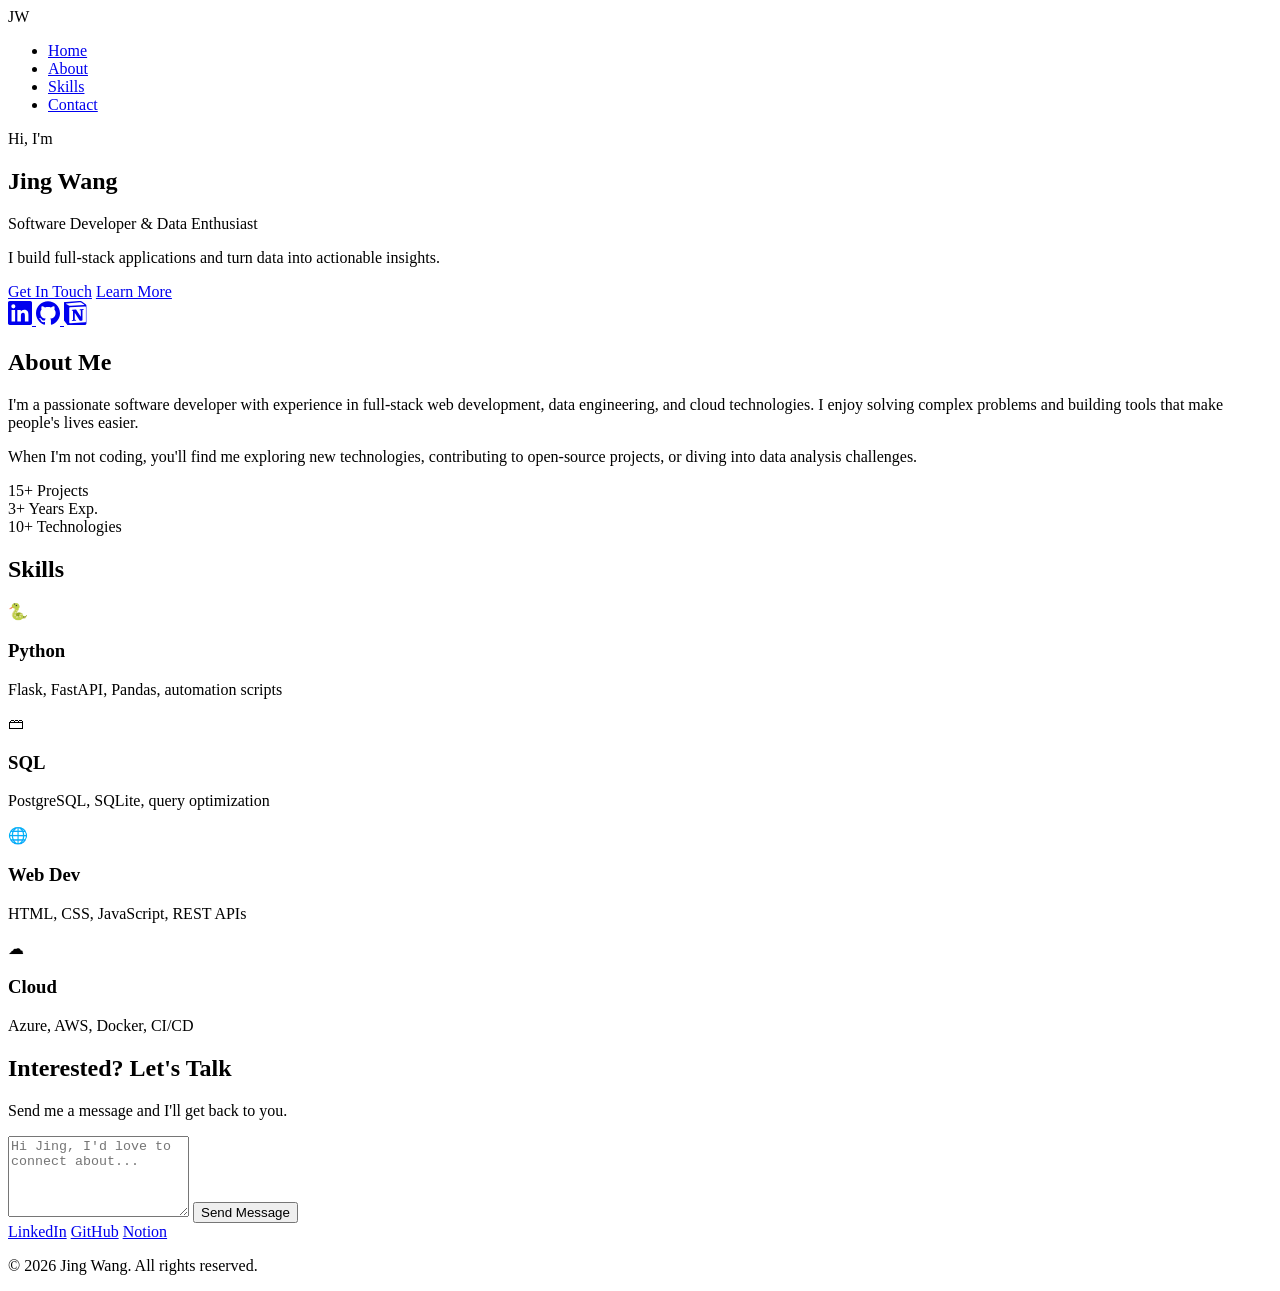
==== static/index.html @ 8b3ffada "Initial commit: Flask portfolio with PostgreSQL + Redis" ====
<!DOCTYPE html>
<html lang="en">
<head>
  <meta charset="UTF-8">
  <meta name="viewport" content="width=device-width, initial-scale=1.0">
  <title>Jing Wang – Portfolio</title>
  <link rel="stylesheet" href="/style.css">
</head>
<body>
  <header>
    <nav>
      <div class="logo">JW</div>
      <ul class="nav-links">
        <li><a href="#home" data-track="nav-home">Home</a></li>
        <li><a href="#about" data-track="nav-about">About</a></li>
        <li><a href="#skills" data-track="nav-skills">Skills</a></li>
        <li><a href="#contact" data-track="nav-contact">Contact</a></li>
      </ul>
    </nav>
  </header>

  <!-- Hero -->
  <section id="home" class="hero">
    <div class="hero-content">
      <p class="hero-greeting">Hi, I'm</p>
      <h1>Jing Wang</h1>
      <p class="hero-role">Software Developer &amp; Data Enthusiast</p>
      <p class="hero-desc">I build full-stack applications and turn data into actionable insights.</p>
      <div class="hero-actions">
        <a href="#contact" class="btn" data-track="hero-contact">Get In Touch</a>
        <a href="#about" class="btn btn-outline" data-track="hero-about">Learn More</a>
      </div>
      <div class="social-links">
        <a href="https://linkedin.com/in/fake-jingwang" target="_blank" rel="noopener" data-track="social-linkedin" title="LinkedIn">
          <svg width="24" height="24" viewBox="0 0 24 24" fill="currentColor"><path d="M20.447 20.452h-3.554v-5.569c0-1.328-.027-3.037-1.852-3.037-1.853 0-2.136 1.445-2.136 2.939v5.667H9.351V9h3.414v1.561h.046c.477-.9 1.637-1.85 3.37-1.85 3.601 0 4.267 2.37 4.267 5.455v6.286zM5.337 7.433a2.062 2.062 0 01-2.063-2.065 2.064 2.064 0 112.063 2.065zm1.782 13.019H3.555V9h3.564v11.452zM22.225 0H1.771C.792 0 0 .774 0 1.729v20.542C0 23.227.792 24 1.771 24h20.451C23.2 24 24 23.227 24 22.271V1.729C24 .774 23.2 0 22.222 0h.003z"/></svg>
        </a>
        <a href="https://github.com/fake-jingwang" target="_blank" rel="noopener" data-track="social-github" title="GitHub">
          <svg width="24" height="24" viewBox="0 0 24 24" fill="currentColor"><path d="M12 .297c-6.63 0-12 5.373-12 12 0 5.303 3.438 9.8 8.205 11.385.6.113.82-.258.82-.577 0-.285-.01-1.04-.015-2.04-3.338.724-4.042-1.61-4.042-1.61C4.422 18.07 3.633 17.7 3.633 17.7c-1.087-.744.084-.729.084-.729 1.205.084 1.838 1.236 1.838 1.236 1.07 1.835 2.809 1.305 3.495.998.108-.776.417-1.305.76-1.605-2.665-.3-5.466-1.332-5.466-5.93 0-1.31.465-2.38 1.235-3.22-.135-.303-.54-1.523.105-3.176 0 0 1.005-.322 3.3 1.23.96-.267 1.98-.399 3-.405 1.02.006 2.04.138 3 .405 2.28-1.552 3.285-1.23 3.285-1.23.645 1.653.24 2.873.12 3.176.765.84 1.23 1.91 1.23 3.22 0 4.61-2.805 5.625-5.475 5.92.42.36.81 1.096.81 2.22 0 1.606-.015 2.896-.015 3.286 0 .315.21.69.825.57C20.565 22.092 24 17.592 24 12.297c0-6.627-5.373-12-12-12"/></svg>
        </a>
        <a href="https://notion.so/fake-jingwang" target="_blank" rel="noopener" data-track="social-notion" title="Notion">
          <svg width="24" height="24" viewBox="0 0 24 24" fill="currentColor"><path d="M4.459 4.208c.746.606 1.026.56 2.428.466l13.215-.793c.28 0 .047-.28-.046-.326L17.86 1.968c-.42-.326-.98-.7-2.055-.607L2.58 2.526c-.467.047-.56.28-.374.466zm.793 3.08v13.904c0 .747.373 1.027 1.214.98l14.523-.84c.84-.046.933-.56.933-1.167V6.354c0-.606-.233-.933-.746-.886l-15.177.887c-.56.046-.747.326-.747.933zm14.337.745c.093.42 0 .84-.42.888l-.7.14v10.264c-.608.327-1.168.514-1.635.514-.747 0-.933-.234-1.495-.933l-4.577-7.186v6.952l1.448.327s0 .84-1.168.84l-3.22.186c-.094-.186 0-.653.327-.726l.84-.233V9.854L7.822 9.76c-.094-.42.14-1.026.793-1.073l3.454-.233 4.764 7.279v-6.44l-1.215-.14c-.093-.514.28-.886.747-.933zM1.936 1.035L15.13 0c1.635-.14 2.055.047 2.755.56l3.8 2.66c.56.42.747.933.747 1.54v17.563c0 1.027-.373 1.634-1.68 1.727L5.486 24.86c-.98.047-1.448-.093-1.962-.747l-3.127-4.06c-.56-.747-.793-1.307-.793-1.96V2.62c0-.84.373-1.54 1.332-1.587z"/></svg>
        </a>
      </div>
    </div>
  </section>

  <!-- About -->
  <section id="about" class="about">
    <div class="container">
      <h2 class="section-title">About Me</h2>
      <div class="about-grid">
        <div class="about-text">
          <p>I'm a passionate software developer with experience in full-stack web development, data engineering, and cloud technologies. I enjoy solving complex problems and building tools that make people's lives easier.</p>
          <p>When I'm not coding, you'll find me exploring new technologies, contributing to open-source projects, or diving into data analysis challenges.</p>
          <div class="about-stats">
            <div class="stat" data-track="stat-projects">
              <span class="stat-number">15+</span>
              <span class="stat-label">Projects</span>
            </div>
            <div class="stat" data-track="stat-experience">
              <span class="stat-number">3+</span>
              <span class="stat-label">Years Exp.</span>
            </div>
            <div class="stat" data-track="stat-technologies">
              <span class="stat-number">10+</span>
              <span class="stat-label">Technologies</span>
            </div>
          </div>
        </div>
      </div>
    </div>
  </section>

  <!-- Skills -->
  <section id="skills" class="skills">
    <div class="container">
      <h2 class="section-title">Skills</h2>
      <div class="skills-grid">
        <div class="skill-card" data-track="skill-python">
          <div class="skill-icon">&#128013;</div>
          <h3>Python</h3>
          <p>Flask, FastAPI, Pandas, automation scripts</p>
        </div>
        <div class="skill-card" data-track="skill-sql">
          <div class="skill-icon">&#128451;</div>
          <h3>SQL</h3>
          <p>PostgreSQL, SQLite, query optimization</p>
        </div>
        <div class="skill-card" data-track="skill-web">
          <div class="skill-icon">&#127760;</div>
          <h3>Web Dev</h3>
          <p>HTML, CSS, JavaScript, REST APIs</p>
        </div>
        <div class="skill-card" data-track="skill-cloud">
          <div class="skill-icon">&#9729;</div>
          <h3>Cloud</h3>
          <p>Azure, AWS, Docker, CI/CD</p>
        </div>
      </div>
    </div>
  </section>

  <!-- Contact -->
  <section id="contact" class="contact">
    <div class="container">
      <h2 class="section-title">Interested? Let's Talk</h2>
      <p class="contact-subtitle">Send me a message and I'll get back to you.</p>
      <form id="contactForm">
        <textarea id="message" placeholder="Hi Jing, I'd love to connect about..." rows="5" required></textarea>
        <button type="submit" class="btn btn-full" data-track="btn-send-message">Send Message</button>
        <div id="contactStatus" class="status-msg"></div>
      </form>
    </div>
  </section>

  <footer>
    <div class="footer-links">
      <a href="https://linkedin.com/in/fake-jingwang" target="_blank" rel="noopener" data-track="footer-linkedin">LinkedIn</a>
      <a href="https://github.com/fake-jingwang" target="_blank" rel="noopener" data-track="footer-github">GitHub</a>
      <a href="https://notion.so/fake-jingwang" target="_blank" rel="noopener" data-track="footer-notion">Notion</a>
    </div>
    <p>&copy; 2026 Jing Wang. All rights reserved.</p>
  </footer>

  <script src="/script.js"></script>
</body>
</html>
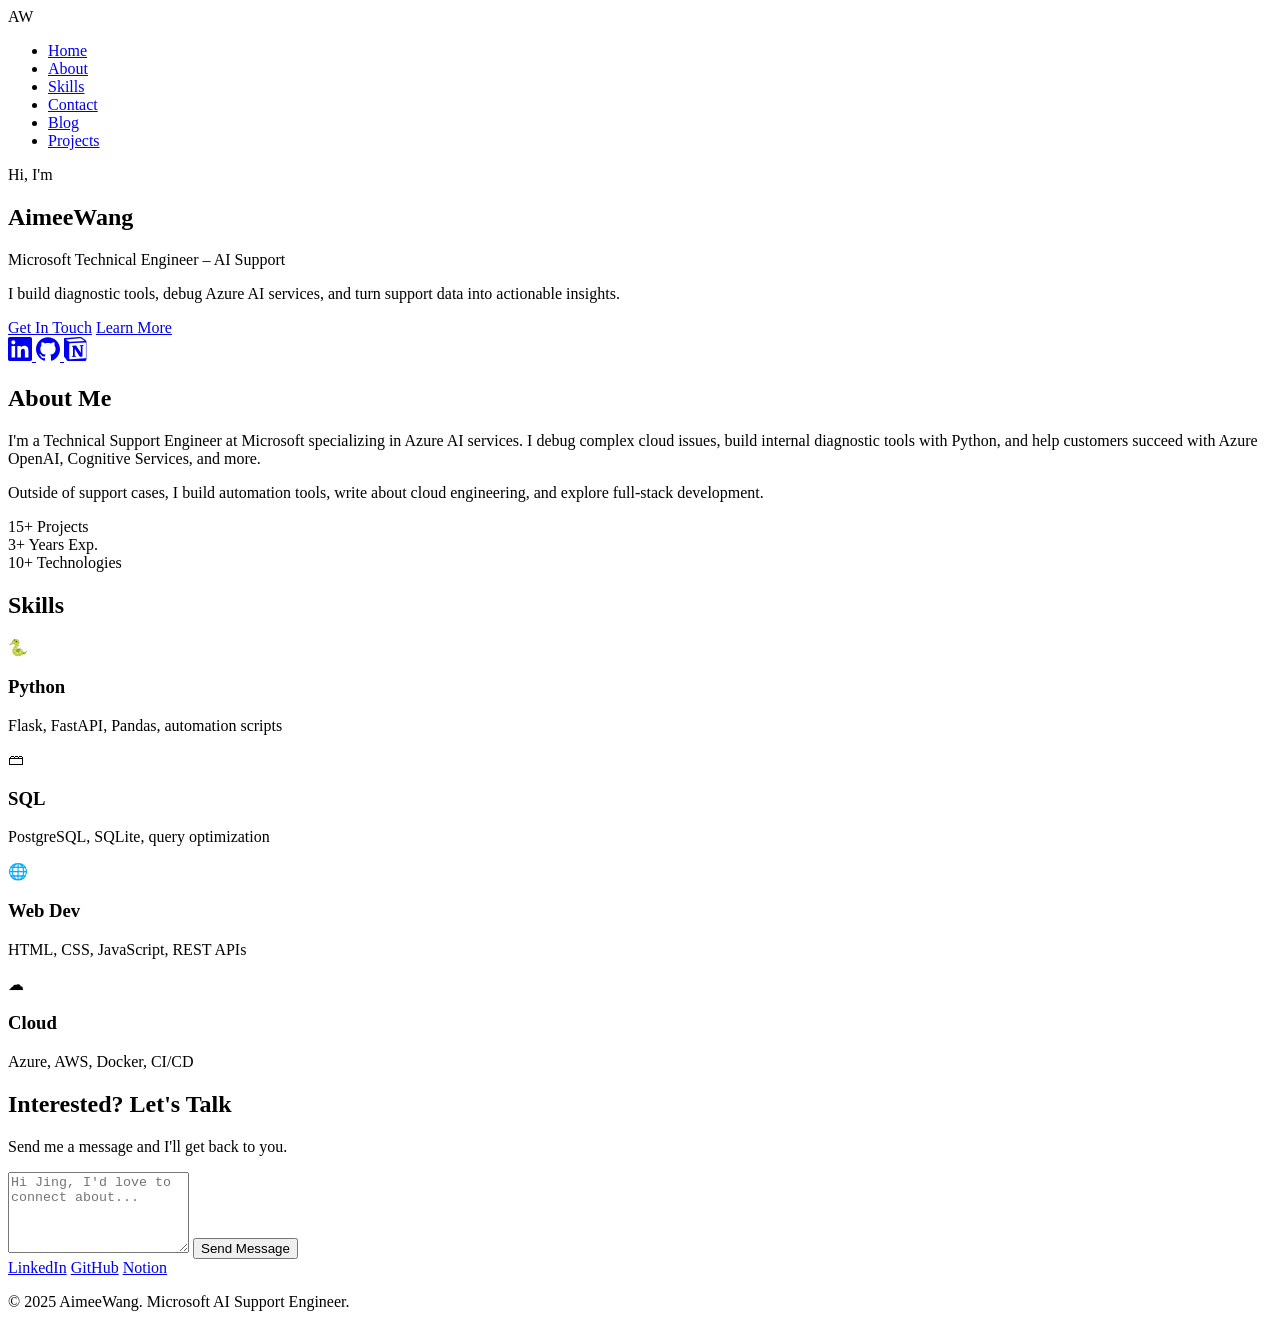
==== commit 6e0fc6fb: "Consistent nav across all pages + rename to AimeeWang" ====
--- a/static/index.html
+++ b/static/index.html
@@ -3,18 +3,20 @@
 <head>
   <meta charset="UTF-8">
   <meta name="viewport" content="width=device-width, initial-scale=1.0">
-  <title>Jing Wang – Portfolio</title>
+  <title>AimeeWang – Portfolio</title>
   <link rel="stylesheet" href="/style.css">
 </head>
 <body>
   <header>
     <nav>
-      <div class="logo">JW</div>
+      <div class="logo">AW</div>
       <ul class="nav-links">
         <li><a href="#home" data-track="nav-home">Home</a></li>
         <li><a href="#about" data-track="nav-about">About</a></li>
         <li><a href="#skills" data-track="nav-skills">Skills</a></li>
         <li><a href="#contact" data-track="nav-contact">Contact</a></li>
+        <li><a href="/blog" data-track="nav-blog">Blog</a></li>
+        <li><a href="/projects" data-track="nav-projects">Projects</a></li>
       </ul>
     </nav>
   </header>
@@ -23,9 +25,9 @@
   <section id="home" class="hero">
     <div class="hero-content">
       <p class="hero-greeting">Hi, I'm</p>
-      <h1>Jing Wang</h1>
-      <p class="hero-role">Software Developer &amp; Data Enthusiast</p>
-      <p class="hero-desc">I build full-stack applications and turn data into actionable insights.</p>
+      <h1>AimeeWang</h1>
+      <p class="hero-role">Microsoft Technical Engineer – AI Support</p>
+      <p class="hero-desc">I build diagnostic tools, debug Azure AI services, and turn support data into actionable insights.</p>
       <div class="hero-actions">
         <a href="#contact" class="btn" data-track="hero-contact">Get In Touch</a>
         <a href="#about" class="btn btn-outline" data-track="hero-about">Learn More</a>
@@ -50,8 +52,8 @@
       <h2 class="section-title">About Me</h2>
       <div class="about-grid">
         <div class="about-text">
-          <p>I'm a passionate software developer with experience in full-stack web development, data engineering, and cloud technologies. I enjoy solving complex problems and building tools that make people's lives easier.</p>
-          <p>When I'm not coding, you'll find me exploring new technologies, contributing to open-source projects, or diving into data analysis challenges.</p>
+          <p>I'm a Technical Support Engineer at Microsoft specializing in Azure AI services. I debug complex cloud issues, build internal diagnostic tools with Python, and help customers succeed with Azure OpenAI, Cognitive Services, and more.</p>
+          <p>Outside of support cases, I build automation tools, write about cloud engineering, and explore full-stack development.</p>
           <div class="about-stats">
             <div class="stat" data-track="stat-projects">
               <span class="stat-number">15+</span>
@@ -119,7 +121,7 @@
       <a href="https://github.com/fake-jingwang" target="_blank" rel="noopener" data-track="footer-github">GitHub</a>
       <a href="https://notion.so/fake-jingwang" target="_blank" rel="noopener" data-track="footer-notion">Notion</a>
     </div>
-    <p>&copy; 2026 Jing Wang. All rights reserved.</p>
+    <p>&copy; 2025 AimeeWang. Microsoft AI Support Engineer.</p>
   </footer>
 
   <script src="/script.js"></script>
